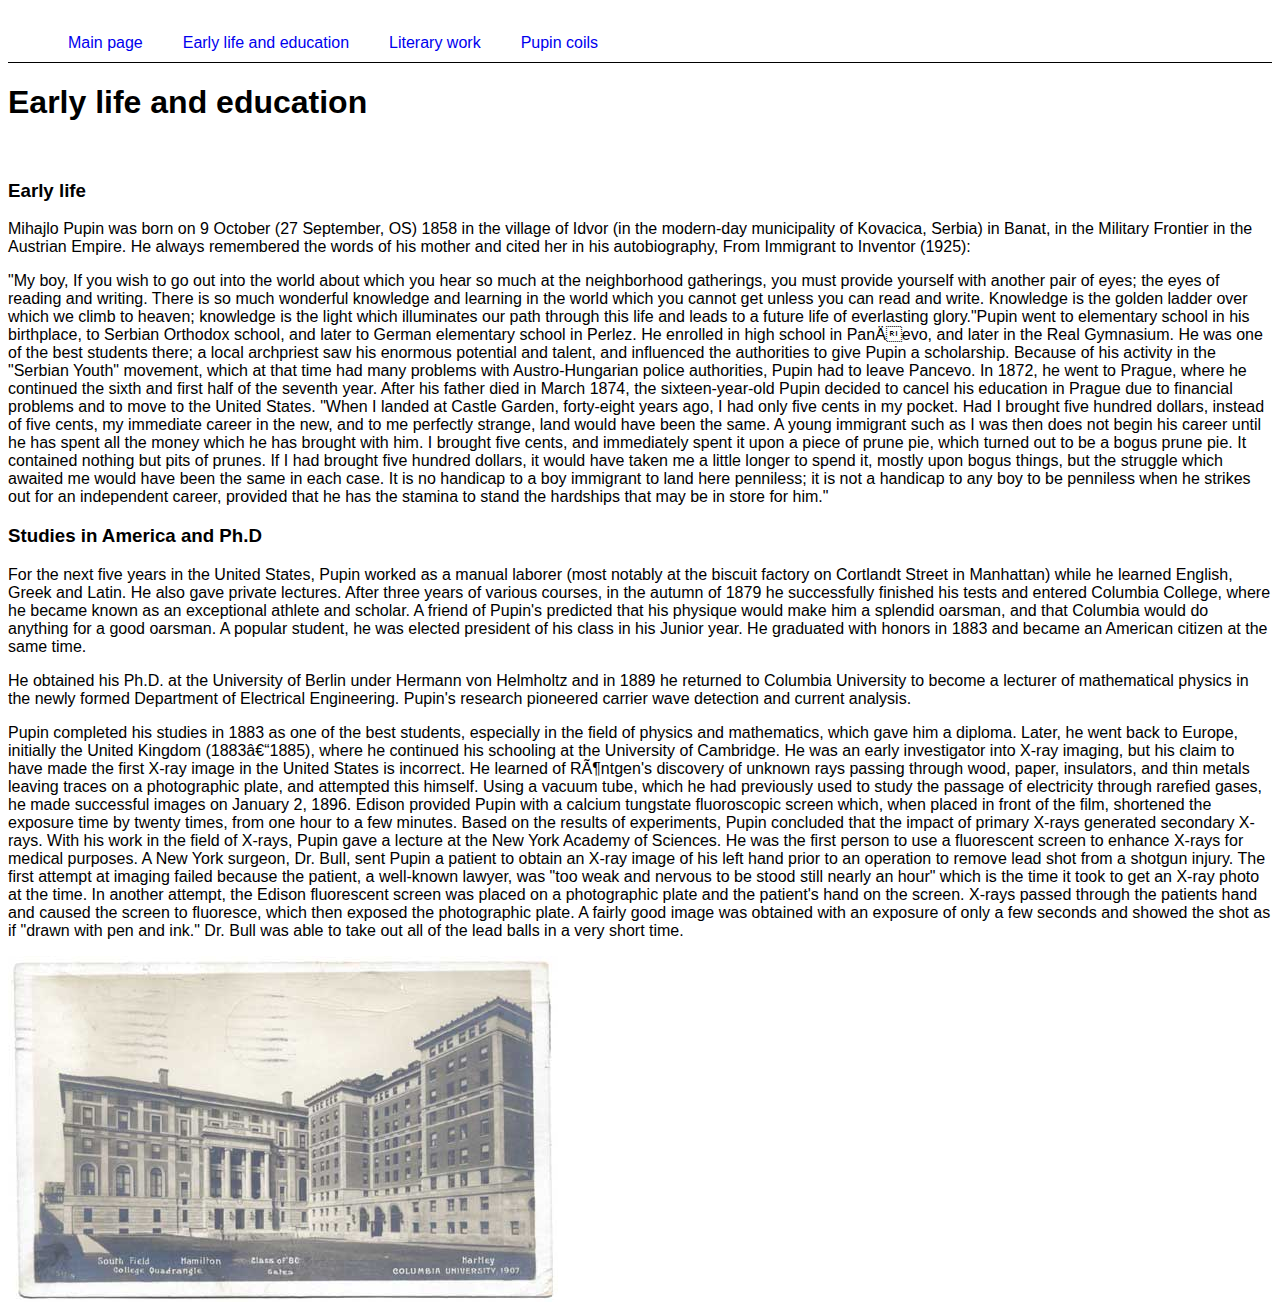
==== education.html @ 5e3cbdcf "add new files" ====
<!doctype html>
<html>
<head>
<meta charset="utf-8">
<title>Mihajlo Pupin</title>
<link href="style.css" rel="stylesheet">
</head>

<body>
	<header class="educationheader">
		<ul>
			<li><a href="index.html">Main page</a></li>
			<li><a href="education.html">Early life and education</a></li>
			<li><a href="literary.html">Literary work</a></li>
			<li><a href="coils.html">Pupin coils</a></li>
		</ul>
	</header>
	<h1>Early life and education</h1>
	<br>
	<h3>Early life</h3>
	<p>Mihajlo Pupin was born on 9 October (27 September, OS) 1858 in the village of Idvor (in the modern-day municipality of Kovacica, Serbia) in Banat, in the Military Frontier in the Austrian Empire. He always remembered the words of his mother and cited her in his autobiography, From Immigrant to Inventor (1925):</p>
	<p>"My boy, If you wish to go out into the world about which you hear so much at the neighborhood gatherings, you must provide yourself with another pair of eyes; the eyes of reading and writing. There is so much wonderful knowledge and learning in the world which you cannot get unless you can read and write. Knowledge is the golden ladder over which we climb to heaven; knowledge is the light which illuminates our path through this life and leads to a future life of everlasting glory."Pupin went to elementary school in his birthplace, to Serbian Orthodox school, and later to German elementary school in Perlez. He enrolled in high school in PanÄevo, and later in the Real Gymnasium. He was one of the best students there; a local archpriest saw his enormous potential and talent, and influenced the authorities to give Pupin a scholarship.

	Because of his activity in the "Serbian Youth" movement, which at that time had many problems with Austro-Hungarian police authorities, Pupin had to leave Pancevo. In 1872, he went to Prague, where he continued the sixth and first half of the seventh year. After his father died in March 1874, the sixteen-year-old Pupin decided to cancel his education in Prague due to financial problems and to move to the United States.

	"When I landed at Castle Garden, forty-eight years ago, I had only five cents in my pocket. Had I brought five hundred dollars, instead of five cents, my immediate career in the new, and to me perfectly strange, land would have been the same. A young immigrant such as I was then does not begin his career until he has spent all the money which he has brought with him. I brought five cents, and immediately spent it upon a piece of prune pie, which turned out to be a bogus prune pie. It contained nothing but pits of prunes. If I had brought five hundred dollars, it would have taken me a little longer to spend it, mostly upon bogus things, but the struggle which awaited me would have been the same in each case. It is no handicap to a boy immigrant to land here penniless; it is not a handicap to any boy to be penniless when he strikes out for an independent career, provided that he has the stamina to stand the hardships that may be in store for him."
	</p>
	<h3>Studies in America and Ph.D</h3>
	<p>For the next five years in the United States, Pupin worked as a manual laborer (most notably at the biscuit factory on Cortlandt Street in Manhattan) while he learned English, Greek and Latin. He also gave private lectures. After three years of various courses, in the autumn of 1879 he successfully finished his tests and entered Columbia College, where he became known as an exceptional athlete and scholar. A friend of Pupin's predicted that his physique would make him a splendid oarsman, and that Columbia would do anything for a good oarsman. A popular student, he was elected president of his class in his Junior year. He graduated with honors in 1883 and became an American citizen at the same time.</p>
	<p>He obtained his Ph.D. at the University of Berlin under Hermann von Helmholtz and in 1889 he returned to Columbia University to become a lecturer of mathematical physics in the newly formed Department of Electrical Engineering. Pupin's research pioneered carrier wave detection and current analysis.</p>
	<p>Pupin completed his studies in 1883 as one of the best students, especially in the field of physics and mathematics, which gave him a diploma. Later, he went back to Europe, initially the United Kingdom (1883â€“1885), where he continued his schooling at the University of Cambridge. He was an early investigator into X-ray imaging, but his claim to have made the first X-ray image in the United States is incorrect. He learned of RÃ¶ntgen's discovery of unknown rays passing through wood, paper, insulators, and thin metals leaving traces on a photographic plate, and attempted this himself. Using a vacuum tube, which he had previously used to study the passage of electricity through rarefied gases, he made successful images on January 2, 1896. Edison provided Pupin with a calcium tungstate fluoroscopic screen which, when placed in front of the film, shortened the exposure time by twenty times, from one hour to a few minutes. Based on the results of experiments, Pupin concluded that the impact of primary X-rays generated secondary X-rays. With his work in the field of X-rays, Pupin gave a lecture at the New York Academy of Sciences. He was the first person to use a fluorescent screen to enhance X-rays for medical purposes. A New York surgeon, Dr. Bull, sent Pupin a patient to obtain an X-ray image of his left hand prior to an operation to remove lead shot from a shotgun injury. The first attempt at imaging failed because the patient, a well-known lawyer, was "too weak and nervous to be stood still nearly an hour" which is the time it took to get an X-ray photo at the time. In another attempt, the Edison fluorescent screen was placed on a photographic plate and the patient's hand on the screen. X-rays passed through the patients hand and caused the screen to fluoresce, which then exposed the photographic plate. A fairly good image was obtained with an exposure of only a few seconds and showed the shot as if "drawn with pen and ink." Dr. Bull was able to take out all of the lead balls in a very short time.</p>
	<img src="images/university.jpg" alt="">
</body>
</html>
---- style.css ----
body {
	font-family: 'Roboto', sans-serif;
}


header {
	border-bottom: 1px solid;
}

#literary {
	border: 2px solid #000;
}

header {
	overflow: hidden;
}

header ul li {
	float: left;
	list-style: none;
	margin: 10px;
}

header ul li a {
	text-decoration: none;
	padding: 10px;
}

.sadrzaj {
	float: right;
}
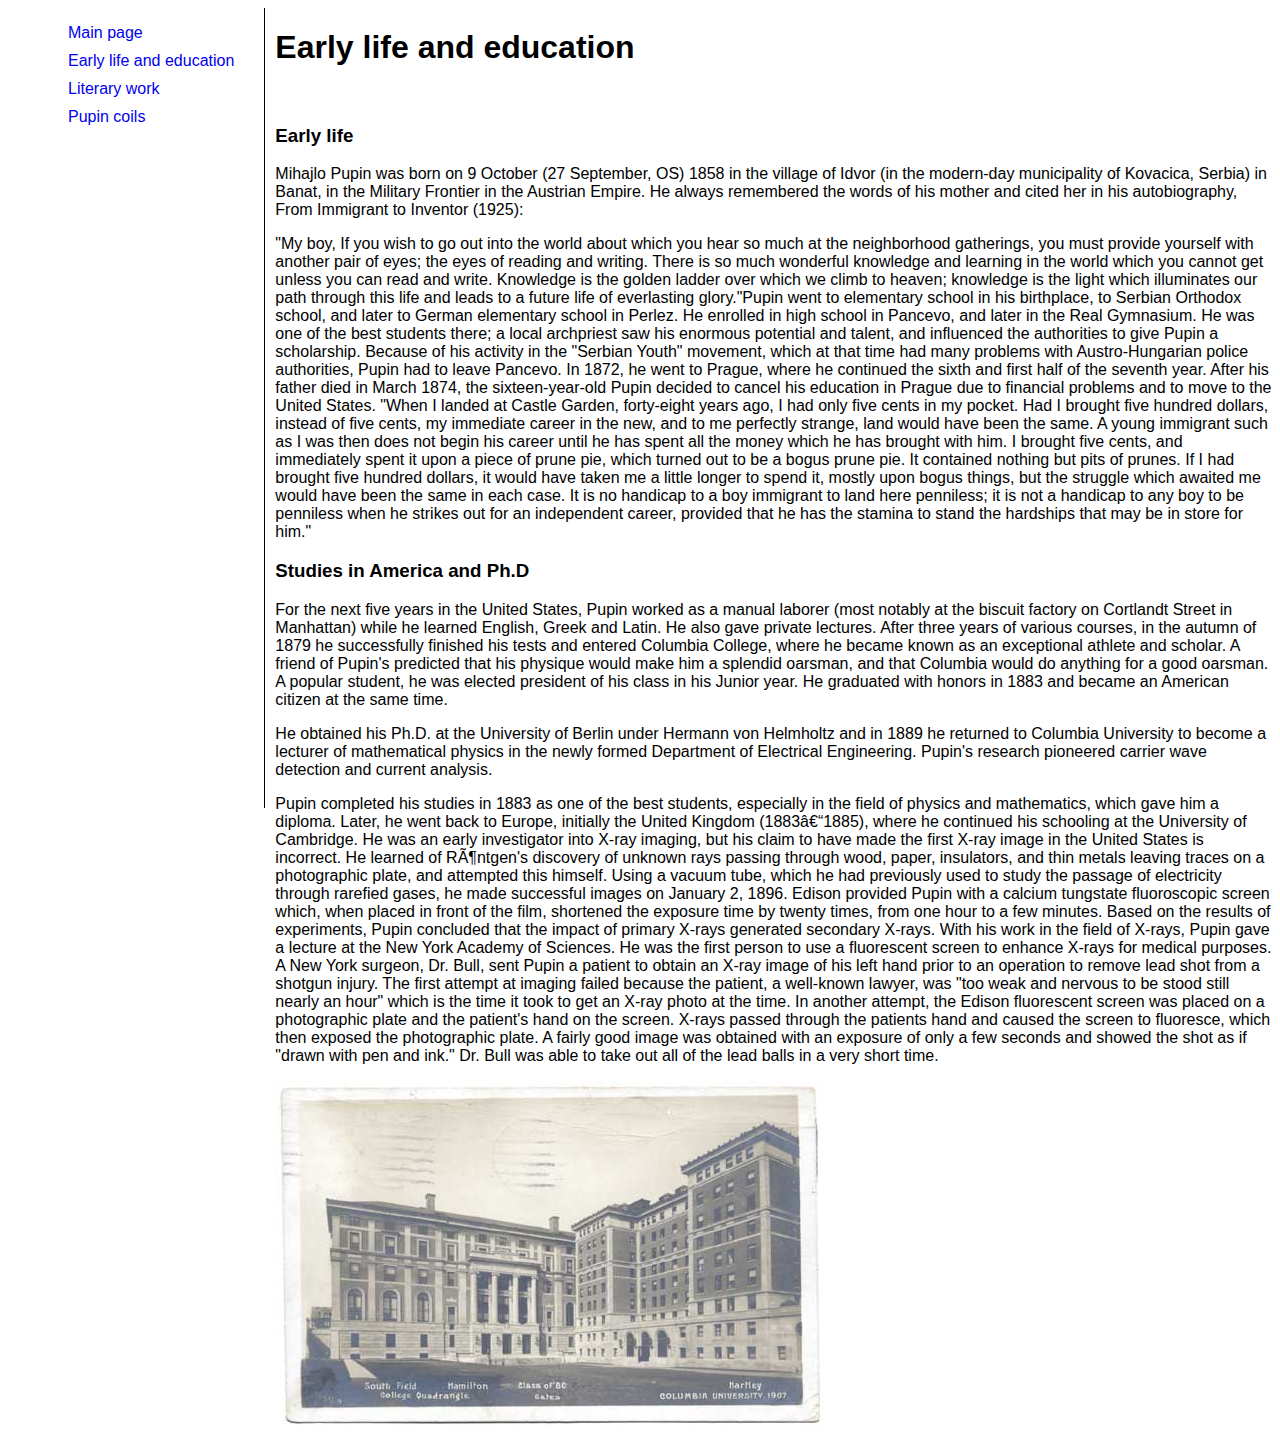
==== commit a2cae68d: "fix navigation" ====
--- a/education.html
+++ b/education.html
@@ -15,11 +15,13 @@
 			<li><a href="coils.html">Pupin coils</a></li>
 		</ul>
 	</header>
-	<h1>Early life and education</h1>
+	
+	<div class="sadrzaj">
+		<h1>Early life and education</h1>
 	<br>
 	<h3>Early life</h3>
 	<p>Mihajlo Pupin was born on 9 October (27 September, OS) 1858 in the village of Idvor (in the modern-day municipality of Kovacica, Serbia) in Banat, in the Military Frontier in the Austrian Empire. He always remembered the words of his mother and cited her in his autobiography, From Immigrant to Inventor (1925):</p>
-	<p>"My boy, If you wish to go out into the world about which you hear so much at the neighborhood gatherings, you must provide yourself with another pair of eyes; the eyes of reading and writing. There is so much wonderful knowledge and learning in the world which you cannot get unless you can read and write. Knowledge is the golden ladder over which we climb to heaven; knowledge is the light which illuminates our path through this life and leads to a future life of everlasting glory."Pupin went to elementary school in his birthplace, to Serbian Orthodox school, and later to German elementary school in Perlez. He enrolled in high school in PanÄevo, and later in the Real Gymnasium. He was one of the best students there; a local archpriest saw his enormous potential and talent, and influenced the authorities to give Pupin a scholarship.
+	<p>"My boy, If you wish to go out into the world about which you hear so much at the neighborhood gatherings, you must provide yourself with another pair of eyes; the eyes of reading and writing. There is so much wonderful knowledge and learning in the world which you cannot get unless you can read and write. Knowledge is the golden ladder over which we climb to heaven; knowledge is the light which illuminates our path through this life and leads to a future life of everlasting glory."Pupin went to elementary school in his birthplace, to Serbian Orthodox school, and later to German elementary school in Perlez. He enrolled in high school in Pancevo, and later in the Real Gymnasium. He was one of the best students there; a local archpriest saw his enormous potential and talent, and influenced the authorities to give Pupin a scholarship.
 
 	Because of his activity in the "Serbian Youth" movement, which at that time had many problems with Austro-Hungarian police authorities, Pupin had to leave Pancevo. In 1872, he went to Prague, where he continued the sixth and first half of the seventh year. After his father died in March 1874, the sixteen-year-old Pupin decided to cancel his education in Prague due to financial problems and to move to the United States.
 
@@ -30,5 +32,7 @@
 	<p>He obtained his Ph.D. at the University of Berlin under Hermann von Helmholtz and in 1889 he returned to Columbia University to become a lecturer of mathematical physics in the newly formed Department of Electrical Engineering. Pupin's research pioneered carrier wave detection and current analysis.</p>
 	<p>Pupin completed his studies in 1883 as one of the best students, especially in the field of physics and mathematics, which gave him a diploma. Later, he went back to Europe, initially the United Kingdom (1883â€“1885), where he continued his schooling at the University of Cambridge. He was an early investigator into X-ray imaging, but his claim to have made the first X-ray image in the United States is incorrect. He learned of RÃ¶ntgen's discovery of unknown rays passing through wood, paper, insulators, and thin metals leaving traces on a photographic plate, and attempted this himself. Using a vacuum tube, which he had previously used to study the passage of electricity through rarefied gases, he made successful images on January 2, 1896. Edison provided Pupin with a calcium tungstate fluoroscopic screen which, when placed in front of the film, shortened the exposure time by twenty times, from one hour to a few minutes. Based on the results of experiments, Pupin concluded that the impact of primary X-rays generated secondary X-rays. With his work in the field of X-rays, Pupin gave a lecture at the New York Academy of Sciences. He was the first person to use a fluorescent screen to enhance X-rays for medical purposes. A New York surgeon, Dr. Bull, sent Pupin a patient to obtain an X-ray image of his left hand prior to an operation to remove lead shot from a shotgun injury. The first attempt at imaging failed because the patient, a well-known lawyer, was "too weak and nervous to be stood still nearly an hour" which is the time it took to get an X-ray photo at the time. In another attempt, the Edison fluorescent screen was placed on a photographic plate and the patient's hand on the screen. X-rays passed through the patients hand and caused the screen to fluoresce, which then exposed the photographic plate. A fairly good image was obtained with an exposure of only a few seconds and showed the shot as if "drawn with pen and ink." Dr. Bull was able to take out all of the lead balls in a very short time.</p>
 	<img src="images/university.jpg" alt="">
+	</div>
+	
 </body>
 </html>
--- a/style.css
+++ b/style.css
@@ -4,19 +4,21 @@
 
 
 header {
-	border-bottom: 1px solid;
+	border-right: 1px solid;
+	padding-right: 10px;
 }
 
 #literary {
 	border: 2px solid #000;
+	overflow: hidden;
 }
 
 header {
-	overflow: hidden;
+	float: left;
+	height: 800px;
 }
 
 header ul li {
-	float: left;
 	list-style: none;
 	margin: 10px;
 }
@@ -27,5 +29,6 @@
 }
 
 .sadrzaj {
-	float: right;
+	overflow: hidden;
+	padding-left: 10px;
 }